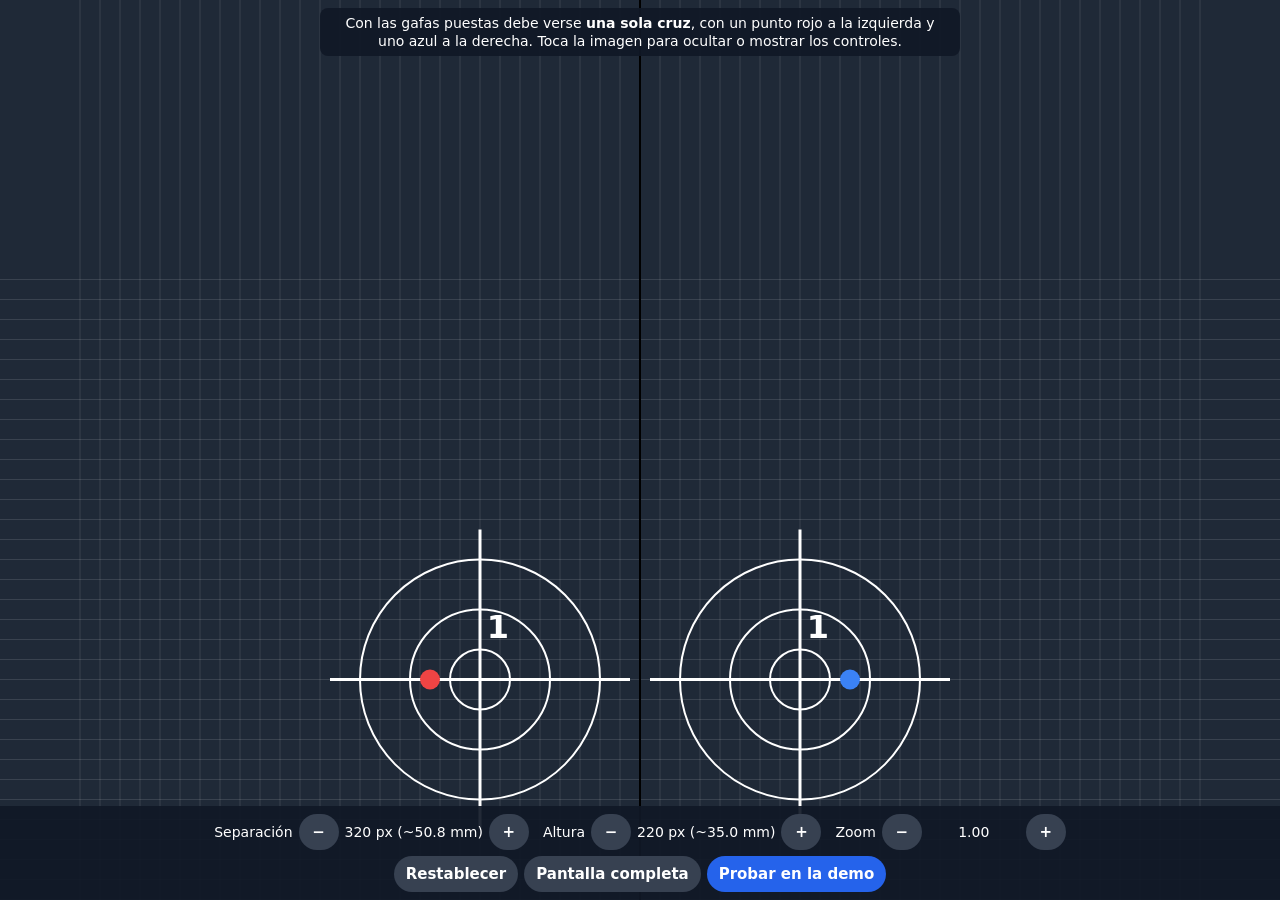
==== public/calibrate.html @ 5f447363 "Modo gafas: calibración, cuenta atrás tras una detección nueva y sin   control táctil" ====
<!doctype html>
<html lang="es">
  <head>
    <meta charset="UTF-8" />
    <meta name="viewport" content="width=device-width, initial-scale=1.0" />
    <title>Calibrar gafas</title>
    <link rel="icon" type="image/png" href="favicon.png" />
    <meta name="theme-color" content="#000000" />
    <script src="cardboard-calibration.js"></script>
    <style>
      html, body { margin: 0; height: 100%; overflow: hidden; background: #000; color: #fff;
                   font: 14px/1.3 system-ui, sans-serif; }
      canvas { position: fixed; inset: 0; width: 100%; height: 100%; }
      #panel { position: fixed; left: 0; right: 0; bottom: 0; display: flex; flex-wrap: wrap; gap: 6px 14px;
               align-items: center; justify-content: center; padding: 8px 10px calc(8px + env(safe-area-inset-bottom));
               background: rgba(17, 24, 39, 0.92); }
      #panel[hidden], #rotate[hidden] { display: none; }
      .group { display: flex; align-items: center; gap: 6px; }
      .group span { min-width: 92px; text-align: center; font-variant-numeric: tabular-nums; }
      button { min-width: 40px; height: 36px; padding: 0 12px; border: 0; border-radius: 999px;
               font: 600 15px/1 system-ui, sans-serif; color: #fff; background: #374151; touch-action: manipulation; }
      button.primary { background: #2563eb; }
      #help { position: fixed; top: 8px; left: 50%; transform: translateX(-50%); max-width: 90vw; text-align: center;
              padding: 6px 12px; border-radius: 8px; background: rgba(17, 24, 39, 0.92); }
      #rotate { position: fixed; inset: 0; display: flex; align-items: center; justify-content: center;
                padding: 24px; text-align: center; font-size: 18px; background: #000; }
    </style>
  </head>
  <body>
    <canvas id="view"></canvas>
    <div id="help">
      Con las gafas puestas debe verse <b>una sola cruz</b>, con un punto rojo a la izquierda y uno azul a la derecha.
      Toca la imagen para ocultar o mostrar los controles.
    </div>
    <div id="panel">
      <div class="group">Separación <button data-k="sep" data-d="-2">−</button><span id="sep"></span><button data-k="sep" data-d="2">+</button></div>
      <div class="group">Altura <button data-k="y" data-d="-2">−</button><span id="y"></span><button data-k="y" data-d="2">+</button></div>
      <div class="group">Zoom <button data-k="zoom" data-d="-0.05">−</button><span id="zoom"></span><button data-k="zoom" data-d="0.05">+</button></div>
      <div class="group">
        <button id="reset">Restablecer</button>
        <button id="fullscreen">Pantalla completa</button>
        <button id="demo" class="primary">Probar en la demo</button>
      </div>
    </div>
    <div id="rotate" hidden>Gira el móvil en horizontal para calibrar.</div>

    <script>
      // Calibration image for the headset mode. Each eye shows a cross, circles and a grid centred on its
      // lens (CardboardCalibration.eyes). The red dot is only in the left eye and the blue one only in the
      // right: when the separation matches the lenses the eyes fuse both images into one cross with both dots.
      (() => {
        const C = window.CardboardCalibration;
        const canvas = document.querySelector('#view');
        const ctx = canvas.getContext('2d');
        const panel = document.querySelector('#panel');
        const help = document.querySelector('#help');
        let values = C.load();

        const draw = () => {
          const W = window.innerWidth, H = window.innerHeight;
          const dpr = window.devicePixelRatio || 1;
          canvas.width = Math.round(W * dpr);
          canvas.height = Math.round(H * dpr);
          document.querySelector('#rotate').hidden = W > H;
          const c = C.resolve(W, H, values);
          ctx.setTransform(dpr, 0, 0, dpr, 0, 0);
          ctx.fillStyle = '#000';
          ctx.fillRect(0, 0, W, H);
          C.eyes(W, H, c).forEach(({ cx, cy, clipX, clipW }, eye) => {
            ctx.save();
            ctx.beginPath();
            ctx.rect(clipX, 0, clipW, H);
            ctx.clip();
            ctx.fillStyle = '#1f2937';
            ctx.fillRect(clipX, 0, clipW, H);
            const z = c.zoom;
            // Grid every 20 px, centred on the lens.
            ctx.strokeStyle = 'rgba(255, 255, 255, 0.12)';
            ctx.lineWidth = 1;
            ctx.beginPath();
            for (let d = -400; d <= 400; d += 20) {
              ctx.moveTo(cx + d * z, 0); ctx.lineTo(cx + d * z, H);
              ctx.moveTo(clipX, cy + d * z); ctx.lineTo(clipX + clipW, cy + d * z);
            }
            ctx.stroke();
            // Concentric circles and cross.
            ctx.strokeStyle = '#fff';
            ctx.lineWidth = 2;
            for (const r of [30, 70, 120]) {
              ctx.beginPath();
              ctx.arc(cx, cy, r * z, 0, Math.PI * 2);
              ctx.stroke();
            }
            ctx.lineWidth = 3;
            ctx.beginPath();
            ctx.moveTo(cx - 150 * z, cy); ctx.lineTo(cx + 150 * z, cy);
            ctx.moveTo(cx, cy - 150 * z); ctx.lineTo(cx, cy + 150 * z);
            ctx.stroke();
            ctx.fillStyle = '#fff';
            ctx.font = `700 ${Math.round(32 * z)}px system-ui, sans-serif`;
            ctx.textAlign = 'center';
            ctx.textBaseline = 'middle';
            ctx.fillText('1', cx + 18 * z, cy - 50 * z);
            // Eye-only markers.
            ctx.fillStyle = eye === 0 ? '#ef4444' : '#3b82f6';
            ctx.beginPath();
            ctx.arc(cx + (eye === 0 ? -50 : 50) * z, cy, 10 * z, 0, Math.PI * 2);
            ctx.fill();
            ctx.restore();
          });
          ctx.fillStyle = '#000';
          ctx.fillRect(W / 2 - 1, 0, 2, H);
          const mm = (px) => (px / C.PX_PER_MM).toFixed(1);
          document.querySelector('#sep').textContent = `${Math.round(c.sep)} px (~${mm(c.sep)} mm)`;
          document.querySelector('#y').textContent = `${Math.round(c.y)} px (~${mm(c.y)} mm)`;
          document.querySelector('#zoom').textContent = c.zoom.toFixed(2);
        };

        const change = (k, d) => {
          const c = C.resolve(window.innerWidth, window.innerHeight, values);
          c[k] = +(c[k] + d).toFixed(2);
          values = C.resolve(window.innerWidth, window.innerHeight, c);
          C.save(values);
          draw();
        };
        // Press and hold repeats.
        for (const b of document.querySelectorAll('button[data-k]')) {
          let timer = null;
          const stop = () => { clearInterval(timer); clearTimeout(timer); timer = null; };
          b.addEventListener('pointerdown', (e) => {
            e.preventDefault();
            change(b.dataset.k, +b.dataset.d);
            timer = setTimeout(() => { timer = setInterval(() => change(b.dataset.k, +b.dataset.d), 60); }, 400);
          });
          for (const ev of ['pointerup', 'pointerleave', 'pointercancel']) b.addEventListener(ev, stop);
        }
        document.querySelector('#reset').addEventListener('click', () => { C.clear(); values = {}; draw(); });
        document.querySelector('#fullscreen').addEventListener('click', async () => {
          try {
            await document.documentElement.requestFullscreen();
            await screen.orientation.lock('landscape');
          } catch (e) {
            // Not supported: rotate the phone by hand.
          }
        });
        document.querySelector('#demo').addEventListener('click', () => { location.href = './?cardboard'; });
        canvas.addEventListener('click', () => { panel.hidden = !panel.hidden; help.hidden = panel.hidden; });
        window.addEventListener('resize', draw);
        draw();
      })();
    </script>
  </body>
</html>
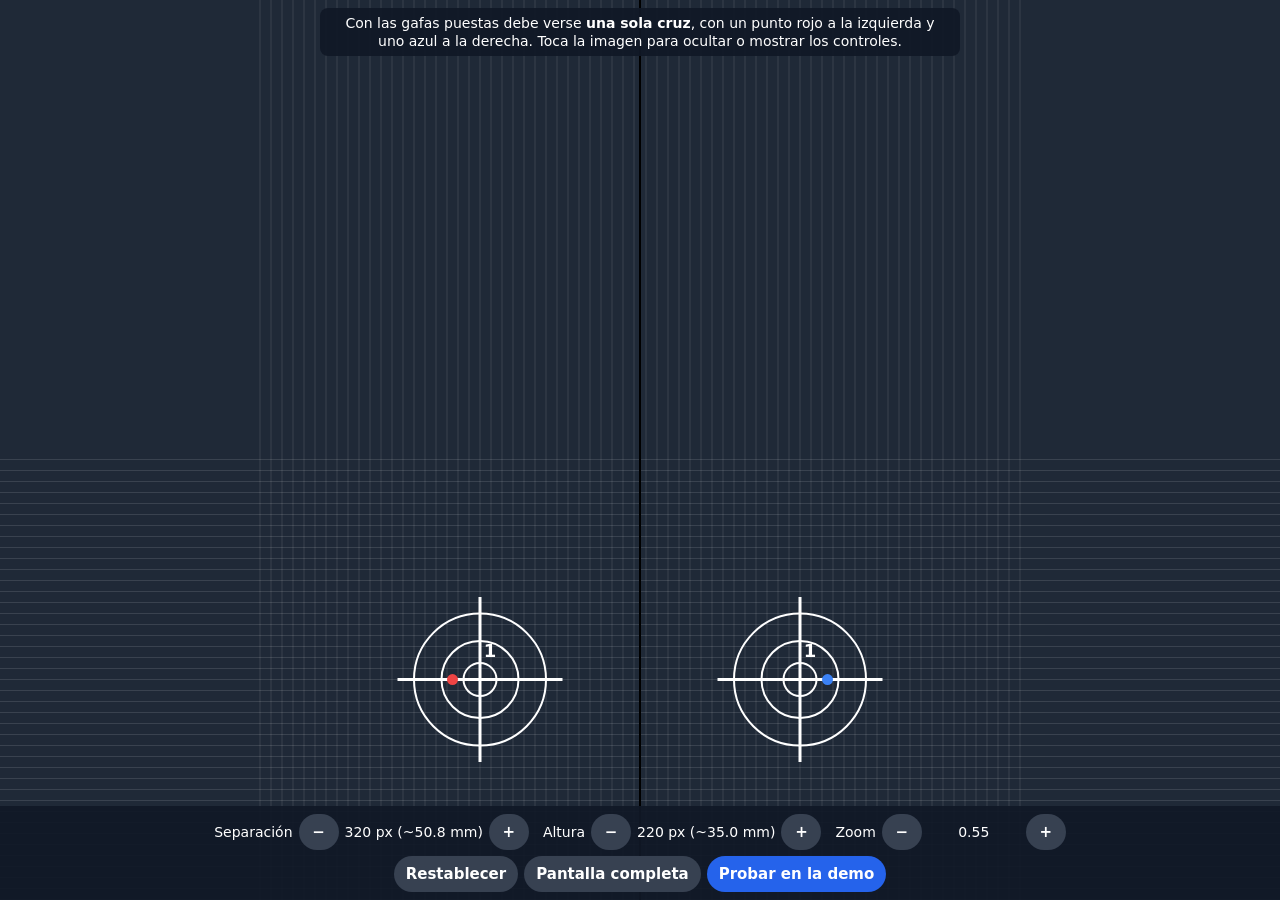
==== commit 9323ef89: "Aplciadas mejoras" ====
--- a/public/calibrate.html
+++ b/public/calibrate.html
@@ -55,13 +55,19 @@
         const panel = document.querySelector('#panel');
         const help = document.querySelector('#help');
         let values = C.load();
+        let dpr = 1;
+
+        // Sizing the canvas reallocates it: only when the screen changes, not on every redraw.
+        const resize = () => {
+          dpr = window.devicePixelRatio || 1;
+          canvas.width = Math.round(window.innerWidth * dpr);
+          canvas.height = Math.round(window.innerHeight * dpr);
+          document.querySelector('#rotate').hidden = window.innerWidth > window.innerHeight;
+          draw();
+        };
 
         const draw = () => {
           const W = window.innerWidth, H = window.innerHeight;
-          const dpr = window.devicePixelRatio || 1;
-          canvas.width = Math.round(W * dpr);
-          canvas.height = Math.round(H * dpr);
-          document.querySelector('#rotate').hidden = W > H;
           const c = C.resolve(W, H, values);
           ctx.setTransform(dpr, 0, 0, dpr, 0, 0);
           ctx.fillStyle = '#000';
@@ -135,18 +141,11 @@
           for (const ev of ['pointerup', 'pointerleave', 'pointercancel']) b.addEventListener(ev, stop);
         }
         document.querySelector('#reset').addEventListener('click', () => { C.clear(); values = {}; draw(); });
-        document.querySelector('#fullscreen').addEventListener('click', async () => {
-          try {
-            await document.documentElement.requestFullscreen();
-            await screen.orientation.lock('landscape');
-          } catch (e) {
-            // Not supported: rotate the phone by hand.
-          }
-        });
+        document.querySelector('#fullscreen').addEventListener('click', () => C.enterFullscreen());
         document.querySelector('#demo').addEventListener('click', () => { location.href = './?cardboard'; });
         canvas.addEventListener('click', () => { panel.hidden = !panel.hidden; help.hidden = panel.hidden; });
-        window.addEventListener('resize', draw);
-        draw();
+        window.addEventListener('resize', resize);
+        resize();
       })();
     </script>
   </body>
